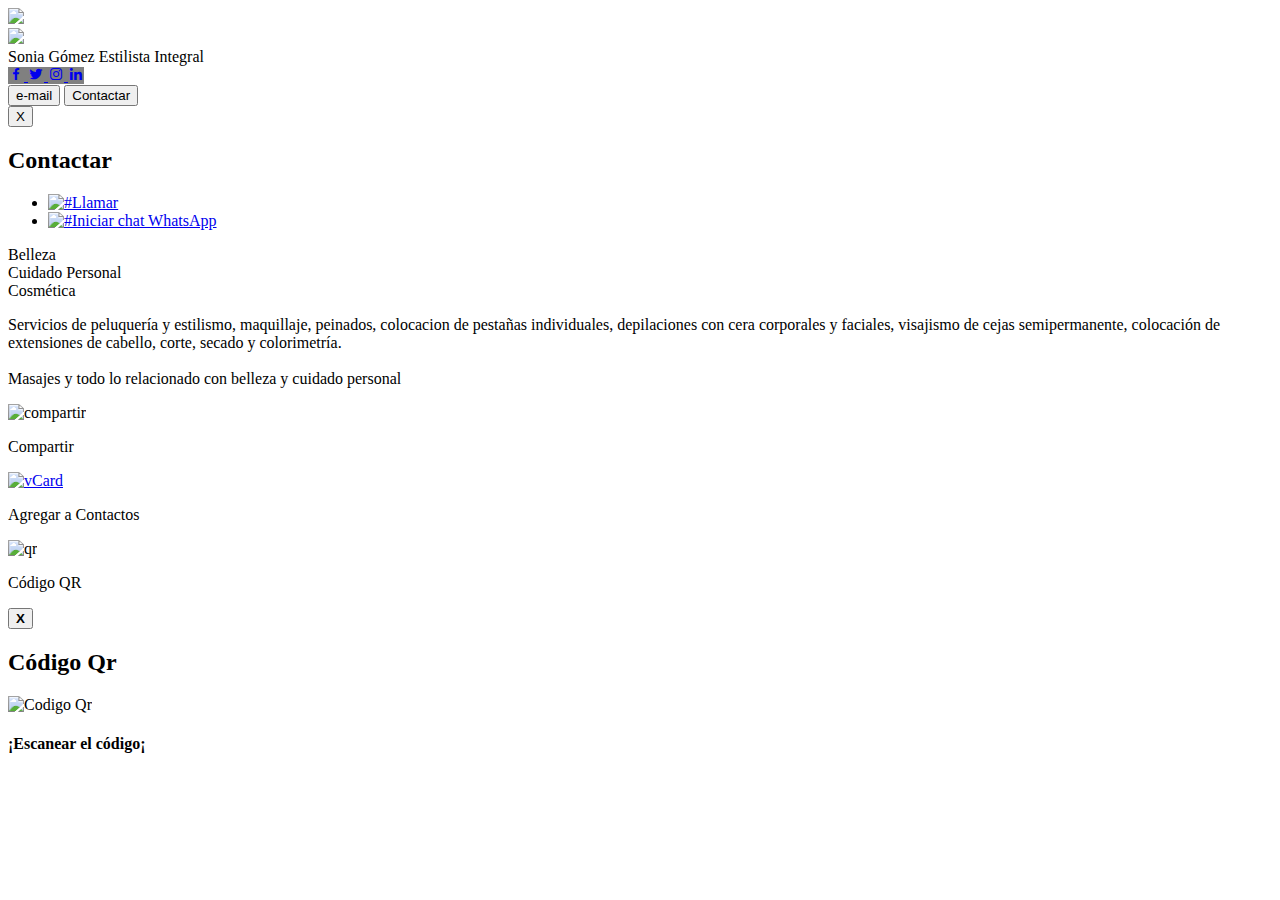
==== index.html @ e1a4a98e "Rename index (2).html to index.html" ====
<!DOCTYPE html>
<html>
<head>
  <meta http-equiv="Content-Type" content="text/html;charset=UTF-8">
  <meta name="viewport" content="width=device-width, initial-scale=1.0">
  <title>Profile Card - Estructura </title>
  <meta name="description" content="Descripción para el posicionamiento SEO.">
  <meta name="author" content="WDesigner.co">
  <meta name="keywords" content="palabras claves, WDesigner, Alejandro Villanueva">
  
 <!-- Estilos -->
   <link rel="stylesheet" type="text/css" href="css/styles.css">
 <!-- Boxicons CSS -->
   <link href="https://unpkg.com/boxicons@2.1.2/css/boxicons.min.css" rel="stylesheet"/>
</head>
<body>
	<div class="container">
	  
	  <!-- Imagen de Portada y Perfil -->
	  <section class="profile">
	    <img src="img/sonia7.jpg"/>
		</section>
		<section class="cover">
			<img src="img/cover7.png"/>
    </section>
		
		<!-- Nombre, botones y descripción -->
		
		<section class="information">
		  <div class="text-data">
        <span class="name">Sonia Gómez</span>
        <span class="lema">Estilista Integral </span>
      </div>
    
      <!-- Botones a RRSS -->
      <div class="media-buttons">
        <a href="https://www.facebook.com/soniagraciela.gomezmarimon?mibextid=ZbWKwL" style="background: #808080" class="link">
          <i class="bx bxl-facebook"></i>
        </a>
        
        <a href="#" style="background: #808080" class="link">
          <i class="bx bxl-twitter"></i>
        </a>
        
        <a href="https://instagram.com/sonia_graciela_gomez_marimon_?igshid=YmMyMTA2M2Y=" style="background: #808080" class="link">
          <i class="bx bxl-instagram"></i>
        </a>
        
        <a href="#" style="background:  #808080" class="link">
          <i class="bx bxl-linkedin"></i>
        </a>
      </div>
      
      <!-- Call action -->
      <div class="buttons">
        <button id="email-button" class="button">e-mail</button>
        <button id="contact-button" class="button">Contactar</button>
      </div>
      
      <!-- Menu desplegable Contactar -->
      <div id="contact-menu">
        <button id="close-button">X</button>
        <h2> Contactar</h2>
        <ul>
          <li>
            <a href="tel:+5804144662822">
              <img src="img/llamada.png" alt="#"><span>Llamar</span>
            </a>
          </li>
          <li>
            <a href="https://wa.link/yao5ix">
              <img src="img/WhatsApp8.png" alt="#"><span>Iniciar chat WhatsApp</span>
            </a>
          </li>
        </ul>
      </div>
      
      <!-- Actividad o Servicios -->
      <div class="services">
        <div class="data">
          <span class="activity">Belleza</span>
        </div>
            
        <div class="data">
          <span class="activity">Cuidado Personal</span>
        </div>
        <div class="data">
          <span class="activity">Cosmética</span>
        </div>
      </div>
      
      <!-- Breve descripcion del perfil -->
      <div class="description">
        <p>Servicios de peluquería y estilismo, maquillaje, peinados, colocacion de pestañas individuales, depilaciones con cera corporales y faciales, visajismo de cejas semipermanente, colocación de extensiones de cabello, corte, secado y colorimetría.
          <br>
          <br>
          Masajes y todo lo relacionado con belleza y cuidado personal </p>
      </div>
      
      <!-- iconos para compartir y descargar vCard -->
      
      <div class="shared">
        
        <div class="button-share">
          <img onclick="share()" src="img/compartir_gris.png" alt="compartir">
          <p> Compartir</p>
        </div>
        
        <div class="button-share">
          <a href="arch/sonia.vcf" download><img src="img/carpeta_gris.png" alt="vCard"></a>
          <p>Agregar a Contactos</p>
        </div>
        
         <div class="button-share">
          <img id="qr-button" src="img/qr_gris.png" alt="qr">
          <p>Código QR</p>
        </div>
        
        <div id="qr-menu">
          <button id="qr-close"><strong>X</strong></button>
          <h2>Código Qr </h2>
          <div class="qr-code">
            <img src="img/soniaqr.png" alt="Codigo Qr">
            <h4> ¡Escanear el código¡</h4>
          </div>
          
        </div>
      </div>
		</section>
	</div>
	
	<script src="js/jscript.js"></script>
	
	<!-- Diseño Web por Alex Col | WDesigner 2023 | Alejandro Villanueva -->
</body>
</html>
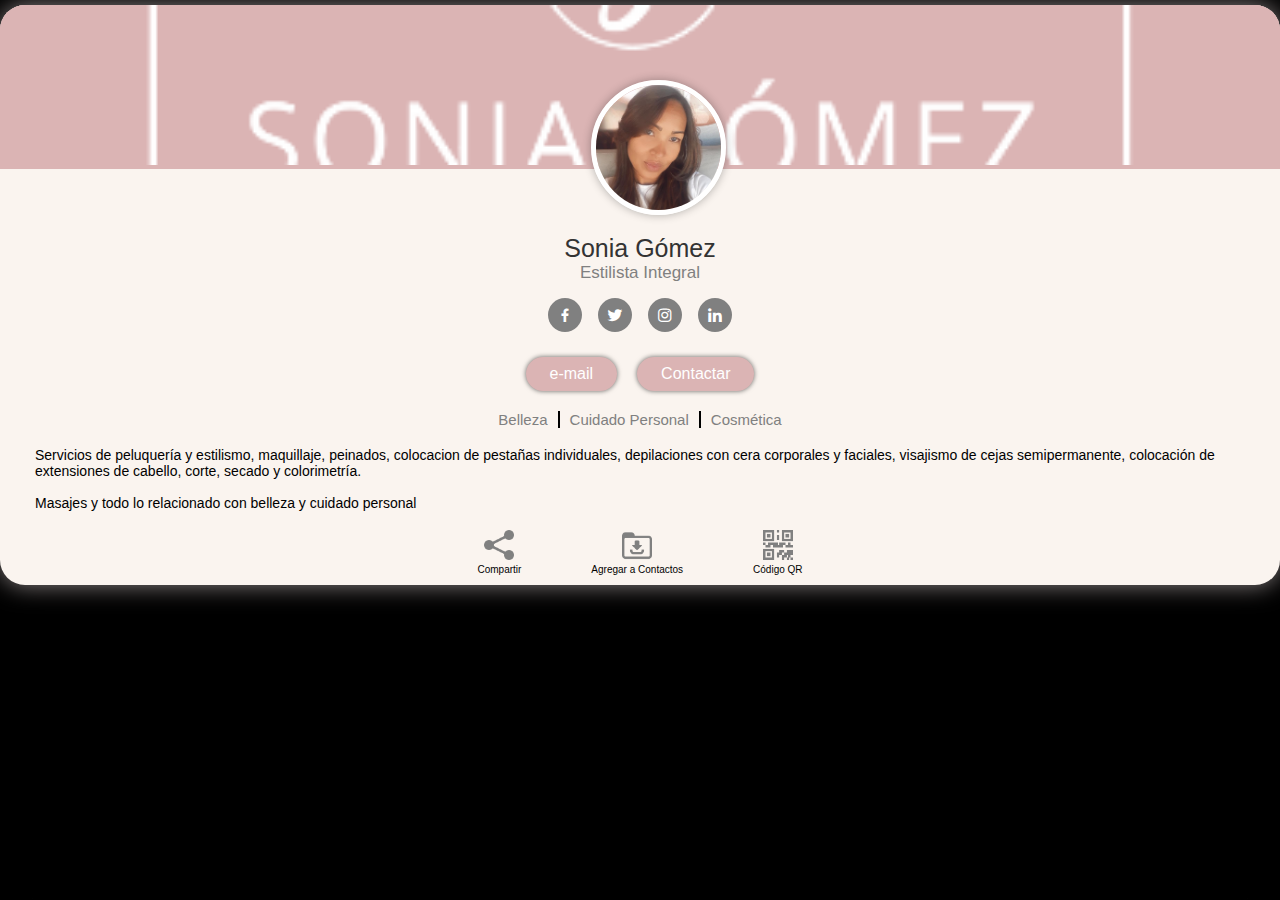
==== commit 11eb3f76: "Update index.html" ====
--- a/index.html
+++ b/index.html
@@ -69,7 +69,7 @@
           </li>
           <li>
             <a href="https://wa.link/yao5ix">
-              <img src="img/WhatsApp8.png" alt="#"><span>Iniciar chat WhatsApp</span>
+              <img src="img/whatsapp8.png" alt="#"><span>Iniciar chat WhatsApp</span>
             </a>
           </li>
         </ul>
--- a/css/styles.css
+++ b/css/styles.css
@@ -0,0 +1,355 @@
+/* Google Fonts - Poppins */
+@import url("https://fonts.googleapis.com/css2?family=Poppins:wght@300;400;500;600&display=swap");
+
+body {
+	margin: 0;
+	padding: 0;
+	background-color: black;
+}
+
+.container {
+  position: relative;
+  max-width: 100%; 
+  height: auto;
+  background-color: #FAF4EF;
+  margin: 5px auto;
+  border-radius: 25px;
+  box-shadow: 0 0 25px rgba(200, 190, 190, 0.7);
+  overflow: hidden;
+}
+
+/* Portada e imagen de Perfil */
+
+.cover {
+  background-color: #DBB4B4;
+}
+
+.cover img {
+  width: 100%;
+  height: 160px;
+  object-fit: cover;
+}
+
+.profile {
+  position: absolute;
+  width: 125px;
+  height: 125px;
+  border-radius: 50%;
+  border: 5px solid #fff;
+  box-shadow: 0 0 10px rgba(0, 0, 0, 0.3);
+  margin: 0 auto;
+  overflow: hidden;
+  top: 75px;
+  left: 52%;
+  transform: translateX(-75px);
+}
+
+.profile img {
+  width: 100%;
+  height: 100%;
+  object-fit: cover;
+}
+
+.profile img {
+  animation: flip 0.7s ease-in-out;
+}
+
+@keyframes flip {
+  0% {
+    transform: rotateY(0deg);
+  }
+  50% {
+    transform: rotateY(180deg);
+  }
+  100% {
+    transform: rotateY(0deg);
+  }
+}
+
+/* Nombre, botones y descripción */
+
+.information{
+  display: flex;
+  flex-direction: column;
+  align-items: center;
+  font-family: Monserrat, Arial, sans-serif;
+
+}
+
+.text-data {
+  display: flex;
+  flex-direction: column;
+  align-items: center;
+  color: #333;
+  margin-top: 65px;
+}
+.text-data .name {
+  font-size: 25px;
+  font-weight: 500;
+}
+.text-data .lema {
+  font-size: 17px;
+  font-weight: 400;
+  text-align: center;
+  color: grey;
+}
+
+/* Botones RRSS */
+.media-buttons {
+  display: flex;
+  align-items: center;
+  margin-top: 15px;
+}
+.media-buttons .link {
+  display: flex;
+  align-items: center;
+  justify-content: center;
+  color: #fff;
+  font-size: 18px;
+  height: 34px;
+  width: 34px;
+  border-radius: 50%;
+  margin: 0 8px;
+  background-color: #DBB4B4;
+  text-decoration: none;
+}
+
+/* Botones de Call Action */
+.buttons {
+  display: flex;
+  align-items: center;
+  margin-top: 25px;
+}
+.buttons .button {
+  color: #fff;
+  font-size: 16px;
+  font-weight: 500;
+  border: none;
+  border-radius: 24px;
+  margin: 0 10px;
+  padding: 8px 24px;
+  background-color: #DBB4B4;
+  box-shadow: 0 0 5px rgba(0, 0, 0, 0.6);
+  cursor: pointer;
+  transition: all 0.3s ease;
+}
+.buttons .button:hover {
+  background-color: #0e4bf1;
+}
+
+.clicked {
+  background-color: white;
+  color: black;
+}
+
+/* Menu emergente Contactar */
+
+#contact-menu.show {
+  height: 30%;
+}
+
+#contact-menu h2 {
+  text-align: center;
+  font-size: 24px;
+  margin: 10px 0 10px 0;
+  padding-bottom: 10px;
+  border-bottom: 1px solid #d9d9d9;
+}
+
+#contact-menu h2::before {
+  content: '';
+  display: block;
+  width: 50px;
+  height: 3px;
+  background-color: #ccc;
+  margin: 0 auto 10px;
+}
+
+#contact-menu ul {
+  list-style: none;
+  padding: 0;
+  margin: 0;
+}
+
+#contact-menu li {
+  padding: 10px 20px;
+  border-bottom: 1px solid #e6e6e6;
+  display: flex;
+  align-items: center;
+}
+
+#contact-menu a {
+  color: #000000;
+  text-decoration: none;
+  display: flex;
+  align-items: center;
+}
+
+#contact-menu img {
+  width: 24px;
+  height: 24px;
+  margin-right: 10px;
+}
+
+
+
+
+
+
+/* boton compartir */
+.shared {
+  display: flex;
+  align-items: start;
+}
+
+.shared .button-share{
+  font-size: 16px;
+  font-weight: 500;
+  margin: 0 auto;
+  margin: 0 35px 0 35px;
+  cursor: pointer;
+  transition: all 0.3s ease;
+  text-align: center;
+  
+}
+
+.button-share img{
+  width: 30px;
+  height: 30px;
+}
+
+.shared p{
+  font-size: 10px;
+  margin: 0 0 10px 0;
+}
+
+.button-share a{
+  text-decoration: none;
+}
+
+
+/* Menu desplegable Qr */
+#qr-menu, #contact-menu {
+  position: fixed;
+  bottom: 0;
+  left: 0;
+  right: 0;
+  height: 0;
+  width: 95%;
+  margin: 0 auto;
+  background-color: #f2f2f2;
+  border-top-left-radius: 25px;
+  border-top-right-radius: 25px;
+  border: 1px solid #000;
+  overflow: hidden;
+  transition: height 0.3s ease-in-out;
+  z-index: 0;
+}
+
+#qr-menu.show {
+  height: 50%;
+}
+
+#qr-menu h2 {
+  text-align: center;
+  font-size: 24px;
+  margin: 10px 0 10px 0;
+  padding-bottom: 10px;
+  border-bottom: 1px solid #d9d9d9;
+}
+
+#qr-menu h2::before {
+  content: '';
+  display: block;
+  width: 50px;
+  height: 3px;
+  background-color: #ccc;
+  margin: 0 auto 10px;
+}
+
+
+.qr-code {
+  display: flex;
+  flex-direction: column;
+  justify-content: center;
+  align-items: center;
+  height: 70%;
+  padding: 10px;
+}
+
+.qr-code img {
+  max-height: 200px;
+  max-width: 200px;
+}
+
+#qr-close, #close-button {
+  position: absolute;
+  top: 0;
+  right: 10px;
+  background-color: #f2f2f2;
+  border: none;
+  color: #ccc;
+  font-size: 18px;
+  padding: 5px;
+  cursor: pointer;
+  width: 10%;
+  z-index: 1;
+}
+
+#qr-close:focus {
+  outline: none;
+}
+
+
+
+
+/* Servicios */
+
+.services {
+  display: flex;
+  align-items: center;
+  margin-top: 20px;
+}
+.services .data {
+  display: flex;
+  align-items: center;
+  color: #808080;
+  padding: 0 10px;
+  border-right: 2px solid #000;
+}
+.data i {
+  font-size: 18px;
+  margin-right: 6px;
+}
+.data:last-child {
+  border-right: none;
+}
+.activity {
+  font-size: 15px;
+}
+
+/* Descripción */
+
+.description {
+  margin-top: 0;
+}
+.description p {
+  font-size: 14px;
+  text-align: left;
+  padding: 5px 35px 5px 35px;
+}
+
+@media only screen and (max-width: 480px) {
+  
+  .container {
+    max-width: 95%; 
+    margin: 5px auto;
+  }
+}
+
+
+
+
+
+
+
